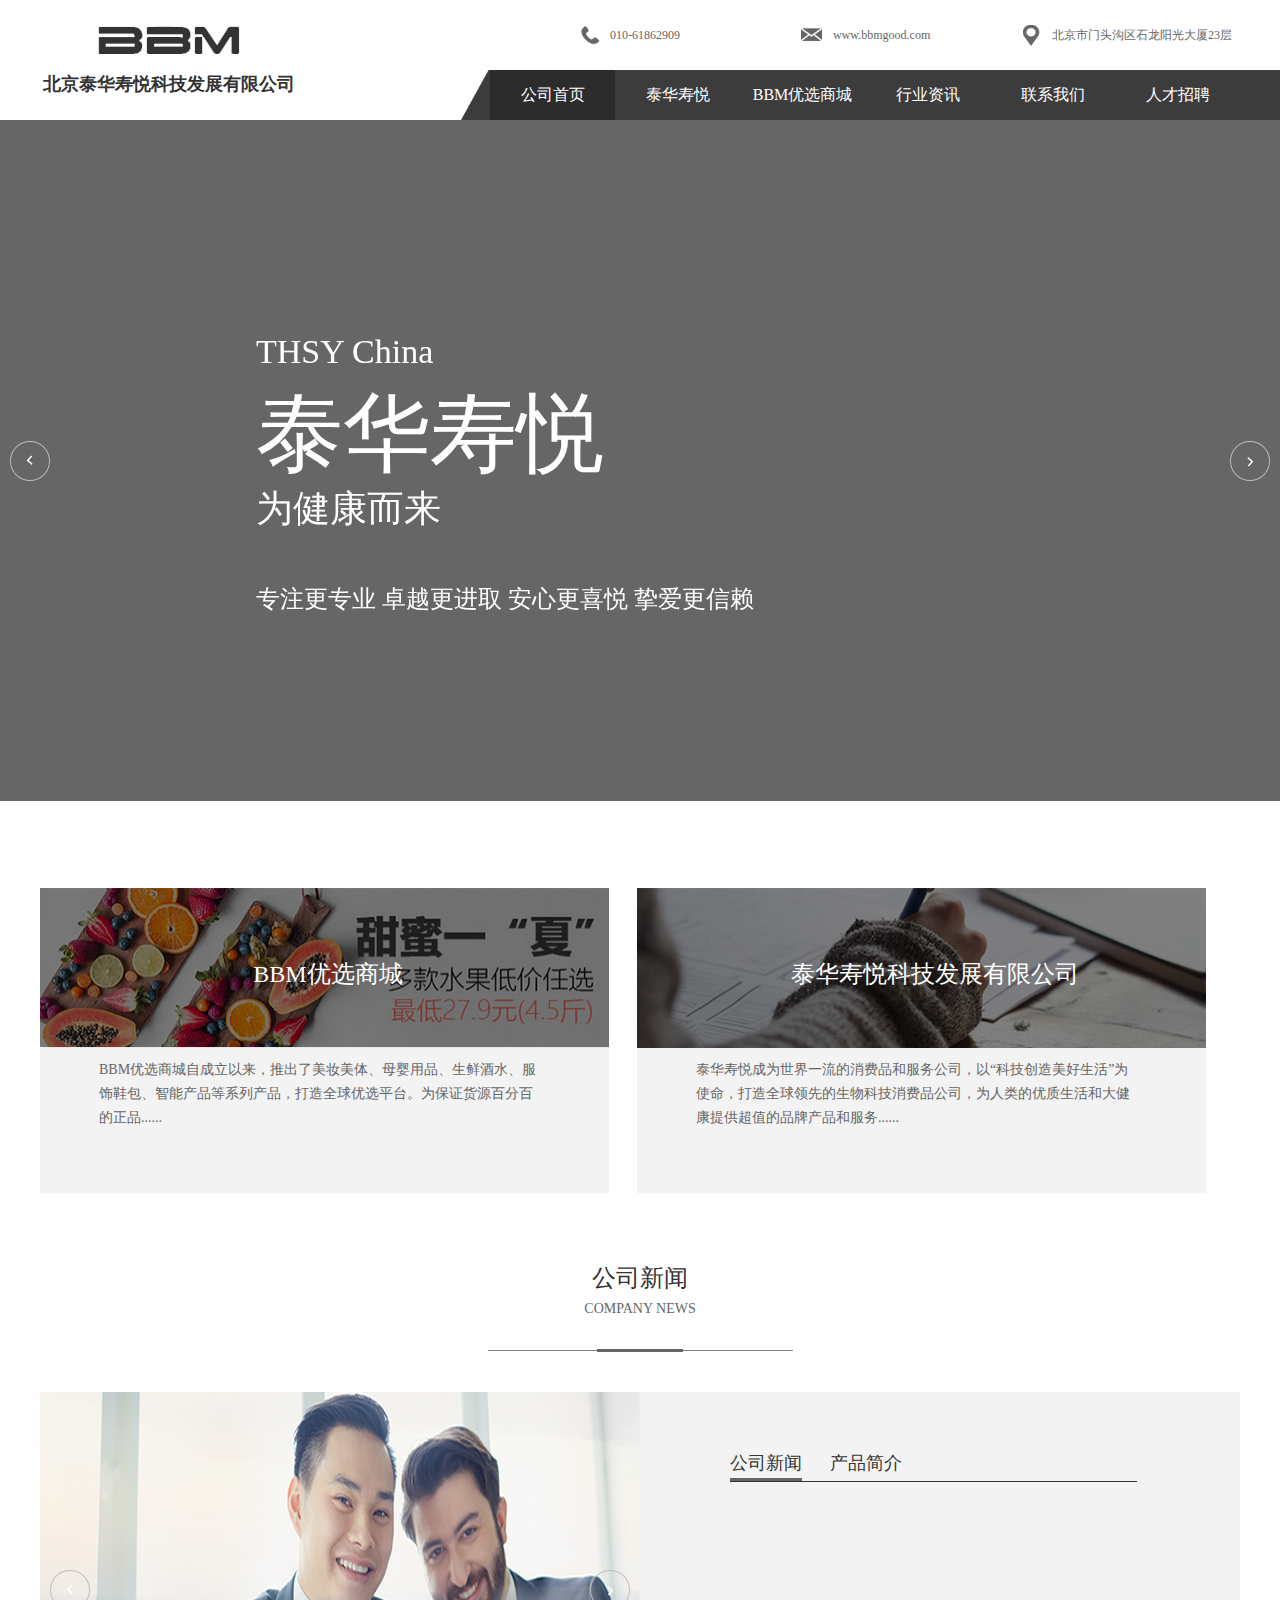
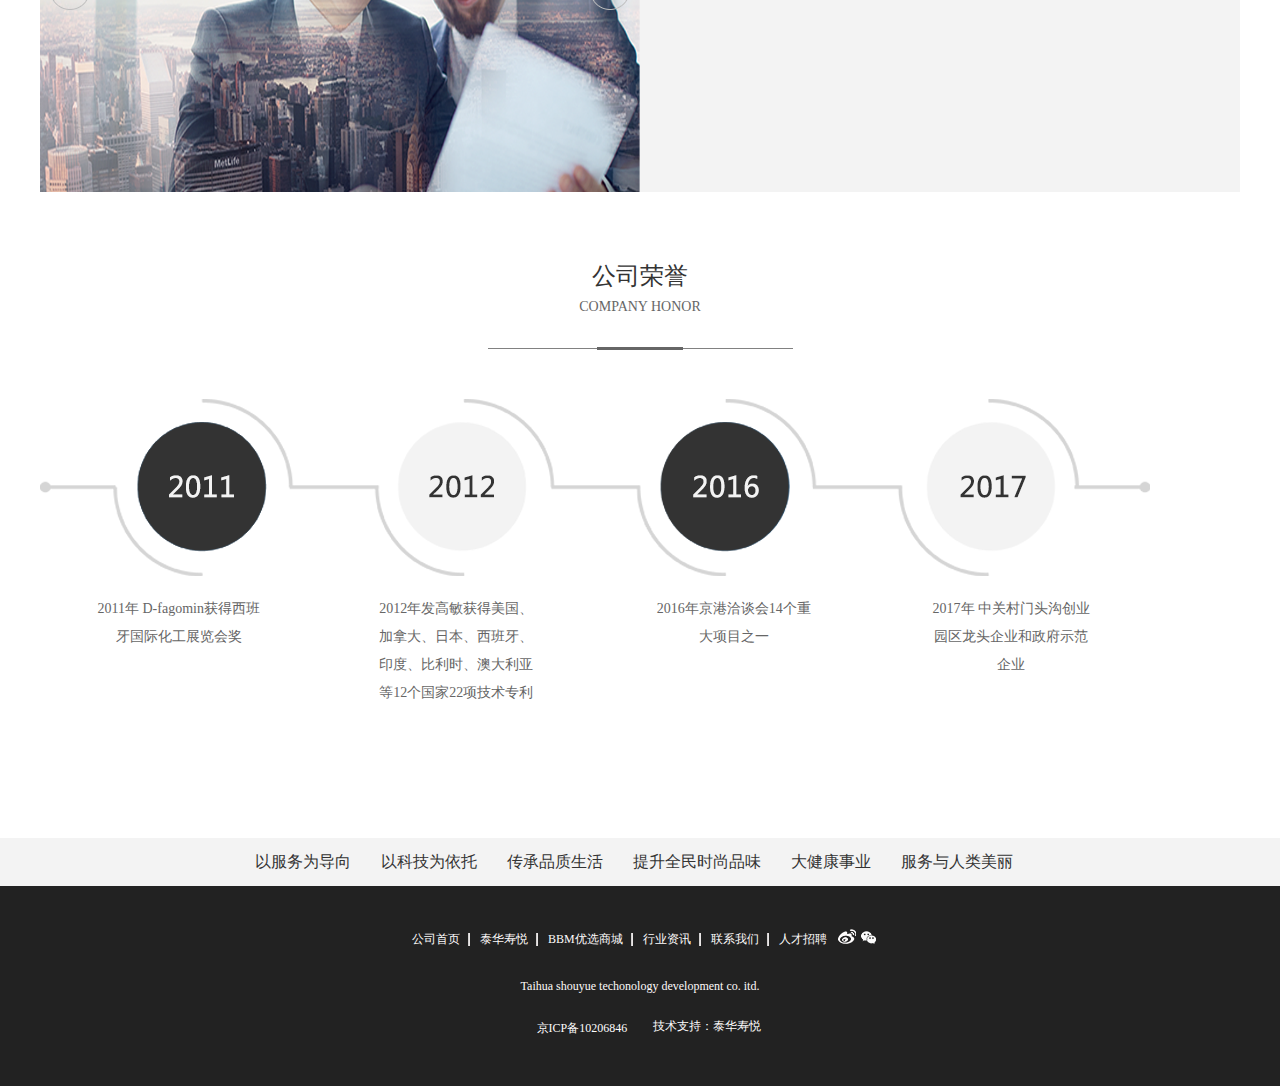
==== index.html @ 13f65699 "2018.5.31.1" ====
<!DOCTYPE html>
<html lang="en">
<head>
	<meta charset="UTF-8">
	<title>Document</title>
	<link rel="stylesheet" href="css/reset.css">
	<link rel="stylesheet" href="css/index.css">
	<link rel="stylesheet" href="css/swiper.min.css">
</head>
<body>
	<div id="box">
		<div class="box">
			<!-- nav -->
			<div class="nav_box">
				<div class="nav">
					<div class="nav_h">
						<img src="img/bbm.png" alt="BBM">
						<h1>北京泰华寿悦科技发展有限公司</h1>
					</div>
					<div class="nav_r">
						<div class="nav_r_t">
							<p class="nav_rt_p on">
								<img src="img/phone.png" alt="phone">010-61862909
							</p>
							<p class="nav_rt_p to">
								<img src="img/gmail.png" alt="phone">www.bbmgood.com
							</p>
							<p class="nav_rt_p ser">
								<img src="img/map.png" alt="phone">北京市门头沟区石龙阳光大厦23层
							</p>
						</div>
						<div class="nav_r_b">
							<ul>
								<li style="background-color: rgba(10,10,10,0.3);">公司首页</li>
								<li class="nav_bar_li">泰华寿悦
									<div class="bar_li_div">
										<p><a href="">泰华寿悦</a></p>
										<p><a href="">BBM优选商城</a></p>
									</div>
								</li>
								<li>BBM优选商城</li>
								<li>行业资讯</li>
								<li>联系我们</li>
								<li>人才招聘</li>
							</ul>
						</div>
					</div>
				</div>
			</div>
			<!-- banner -->
			<div class="banner">
				<div class="swiper-container">
					<!-- 轮播图 -->
				    <div class="swiper-wrapper">
				        <div class="swiper-slide">
							<img src="img/banner.png" alt="banner">
				        </div>
				        <div class="swiper-slide">
				        	<img src="img/banner.png" alt="banner">
				        </div>
				        <div class="swiper-slide">
				        	<img src="img/banner.png" alt="banner">
				        </div>
				    </div>
				    <!-- 如果需要导航按钮 -->
				    <div class="swiper-button-prev"></div>
				    <div class="swiper-button-next"></div>
				    <style>
						.swiper-button-next{
							background-image:url("img/123.png");
							width: 40px;
							height: 40px;
							background-size: 40px 40px;
						}
						.swiper-button-prev{
							background-image:url("img/1234.png");
							width: 40px;
							height: 40px;
							background-size: 40px 40px;
						}
				    </style>
				</div>
				<!-- 轮播图文字 -->
				<div class="ban_txt">
					<div class="ban_cen">
						<p class="ban_p1">THSY China</p>
						<p class="ban_p2">泰华寿悦</p>
						<p class="ban_p3">为健康而来</p>
						<p class="ban_p4">
							<span>专注更专业</span>
							<span>卓越更进取</span>
							<span>安心更喜悦</span>
							<span>挚爱更信赖</span>
						</p>
					</div>
				</div>
			</div>
			<!-- content -->
			<div class="content">
				<div class="cen_iv">
					<div class="cen_iv_left">
						<div class="cen_le_img">
							<img src="img/tent-left.png" alt="img">
							<p>BBM优选商城</p>
						</div>
						<div class="cen_le_txt">
							<div class="text">
								BBM优选商城自成立以来，推出了美妆美体、母婴用品、生鲜酒水、服饰鞋包、智能产品等系列产品，打造全球优选平台。为保证货源百分百的正品......
							</div>
						</div>
					</div>
					<div class="cen_iv_right">
						<div class="cen_le_img">
							<img src="img/tent-rig.png" alt="img">
							<p>泰华寿悦科技发展有限公司</p>
						</div>
						<div class="cen_le_txt">
							<div class="text">
								泰华寿悦成为世界一流的消费品和服务公司，以“科技创造美好生活”为使命，打造全球领先的生物科技消费品公司，为人类的优质生活和大健康提供超值的品牌产品和服务......
							</div>
						</div>
					</div>
				</div>
			</div>
			<!-- news -->
			<div class="news">
				<div class="news_t">
					<div class="news_tit">
						<p class="nTit_t">
							公司新闻
						</p>
						<p class="nTit_b">
							COMPANY NEWS
						</p>
						<span class="news_bor"></span>
					</div>
				</div>
				<div class="news_b">
					<div class="new_banner">
						<div class="swiper-container">
					<!-- 轮播图 -->
				    <div class="swiper-wrapper">
				        <div class="swiper-slide">
							<img src="img/news_ban.png" alt="banner">
				        </div>
				        <div class="swiper-slide">
				        	<img src="img/news_ban.png" alt="banner">
				        </div>
				        <div class="swiper-slide">
				        	<img src="img/news_ban.png" alt="banner">
				        </div>
				    </div>
				    <!-- 如果需要导航按钮 -->
				    <div class="swiper-button-prev"></div>
				    <div class="swiper-button-next"></div>
				    <style>
						.swiper-button-next{
							background-image:url("img/123.png");
							width: 40px;
							height: 40px;
							background-size: 40px 40px;
						}
						.swiper-button-prev{
							background-image:url("img/1234.png");
							width: 40px;
							height: 40px;
							background-size: 40px 40px;
						}
						.news_b .new_banner .swiper-container {
							height: 400px;
						}
						.news_b .swiper-wrapper .swiper-slide img {
							width: 100%;
							height: 100%;
						}
				    </style>
				</div>
					</div>
					<div class="news_list">
						<div class="news_txt">
							<div class="newTxt_t">	
								<li class="newT_li1">
									公司新闻
								</li>
								<li class="newT_li2">
									产品简介
								</li>
								<span class="newTxt_bor">
									
								</span>
							</div>
							<div class="newTxt_b" id="donate_carousel">	
								<ul class="donate_bar">
								   
							    </ul>
							    <ul class="donate_bar2">
								   
							    </ul>
							</div>
						</div>
					</div>
				</div>
			</div>
			<!-- Honor -->
			<div class="honor">
				<div class="news_t">
					<div class="news_tit">
						<p class="nTit_t">
							公司荣誉
						</p>
						<p class="nTit_b">
							COMPANY HONOR
						</p>
						<span class="news_bor"></span>
					</div>
					<div class="honor_b">
						<div class="honor_img">
							<img src="img/honor.png" alt="honor">
						</div>
						<div class="honor_txt">
							<p>
								2011年 D-fagomin获得西班牙国际化工展览会奖
							</p>
							<p>
								2012年发高敏获得美国、加拿大、日本、西班牙、印度、比利时、澳大利亚等12个国家22项技术专利
							</p>
							<p>
								2016年京港洽谈会14个重大项目之一
							</p>
							<p>
								2017年 中关村门头沟创业园区龙头企业和政府示范企业
							</p>
						</div>
					</div>
				</div>
			</div>
			<!-- bottom -->
			<div class="bottom">
				<div class="btn_t">
					<div class="btn_txt">
						<p>以服务为导向</p>
						<p>以科技为依托</p>
						<p>传承品质生活</p>
						<p>提升全民时尚品味</p>
						<p>大健康事业</p>
						<p>服务与人类美丽</p>
					</div>
				</div>
			</div>
			<!-- footer -->
			<div class="footer">
				<div class="foot">
					<div class="foot_t">
						<li><a href="javascript:;">公司首页</a></li>
						<li><a href="javascript:;">泰华寿悦</a></li>
						<li><a href="javascript:;">BBM优选商城</a></li>
						<li><a href="javascript:;">行业资讯</a></li>
						<li><a href="javascript:;">联系我们</a></li>
						<li class="foot_li"><a href="javascript:;">人才招聘</a></li>
						<span><a href="javascript:;"><img src="img/xinlang.png" alt=""></a></span>
						<span><a href="javascript:;"><img src="img/weixin.png" alt=""></a></span>
					</div>
					<div class="foot_c">
							Taihua shouyue techonology development co. itd.
					</div>
					<div class="foot_b">
						<p class="foot_b_p1">京ICP备10206846</p>
						<p class="foot_b_p2">技术支持：泰华寿悦</p>
					</div>
				</div>
			</div>
		</div>
	</div>
</body>
</html>
<script src="js/jquery.min.js"></script>
<script src="js/swiper.min.js"></script>
<script src="js/index.js"></script>
<script>        
  var mySwiper = new Swiper ('.swiper-container', {
    direction: 'horizontal',
    loop: true,   
    // 如果需要前进后退按钮
    navigation: {
      nextEl: '.swiper-button-next',
      prevEl: '.swiper-button-prev',
    }
  })        
  </script>
---- css/index.css ----
.box {
	background-color: #ffffff;
}

.nav_box {
	background: url("../img/nav.png") no-repeat right bottom;
	background-size: 64% 50px;
}

.nav {
	width: 1200px;
	height: 120px;
	margin: 0 auto;
}

.nav .nav_h {
	width: 257px;
	height: 100%;
	float: left;
	text-align: center;
}

.nav .nav_h img {
	margin-top: 26px;
	width: auto;
}

.nav .nav_h h1 {
	margin-top: 14px;
	color: #333333;
	font-size: 18px;
}

.nav .nav_r .nav_r_t {
	width: 660px;
	height: 70px;
	float: right;
}

.nav .nav_r .nav_r_t .nav_rt_p {
	
	height: 100%;
	font-size: 12px;
	color: #666;
	float: left;
	line-height: 70px;
	display:flex;
    align-items: center;//子元素垂直居中
    justify-content: center;//子元素水平居中
}

.nav .nav_r .nav_r_t .nav_rt_p img{
	margin-right: 10px;
}

.nav .nav_r .nav_r_t .on {
	width: 120px;
}

.nav .nav_r .nav_r_t .to {
	width: 150px;
	margin-left: 100px;
}

.nav .nav_r .nav_r_t .ser {
	width: 218px;
	margin-left: 70px;
}

.nav .nav_r .nav_r_b {
	width: 750px;
	height: 50px;
	float: right;
}

.nav .nav_r .nav_r_b ul {
	width: 100%;
	height: 100%;
	display: flex;
}

.nav .nav_r .nav_r_b ul li {
	float: left;
	height: 100%;
	flex: 1;
	line-height: 50px;
	text-align: center;
	color: #ffffff;
}

.nav .nav_r .nav_r_b ul .nav_bar_li {
	position: relative;
}

.nav .nav_r .nav_r_b ul .nav_bar_li .bar_li_div {
	position: absolute;
	z-index: 102;
	background-color: #3c3c3c;
	width: 125px;
	display: none;
}

.nav .nav_r .nav_r_b ul .nav_bar_li .bar_li_div p {
	border-top: 1px solid #000000;
}

.nav .nav_r .nav_r_b ul .nav_bar_li .bar_li_div p a {
	color: #FFFFFF;
}

.nav .nav_r .nav_r_b ul .nav_bar_li .bar_li_div p:hover {
	background-color: rgba(10,10,10,0.3);
}

.nav .nav_r .nav_r_b ul li:hover {
	background-color: rgba(10,10,10,0.3); 
	cursor:pointer;
}

.banner {
	width: 100%;
	height: 680px;
	position: relative;
}

.banner .ban_txt {
	width: 1200px;
	height: 100%;
	position: absolute;
	top: 0;
	left: 50%;
	margin-left: -30%;
	z-index: 100;
}

.banner .ban_txt .ban_cen {
	width: 580px;
	height: 380px;
	margin-top: 200px;
}

.banner .ban_txt .ban_cen .ban_p1 {
	height: 63px;
	line-height: 63px;
	margin-top: 5px;
	font-size: 34px;
	color: #ffffff;
}

.banner .ban_txt .ban_cen .ban_p2 {
	height: 102px;
	line-height: 102px;
	font-size: 87px;
	color: #ffffff;
}

.banner .ban_txt .ban_cen .ban_p3 {
	height: 47px;
	line-height: 47px;
	font-size: 37px;
	color: #ffffff;
}

.banner .ban_txt .ban_cen .ban_p4 {
	height: 134px;
	line-height: 134px;
	font-size: 24px;
	color: #ffffff;
}

.content {
	width: 1200px;
	height: 440px;
	margin: 0 auto;
	overflow: hidden;
}

.content .cen_iv {
	width: 1200px;
	height: 305px;
	margin-top: 88px;
}

.content .cen_iv .cen_iv_left {
	width: 569px;
	height: 100%;
	float: left;
}

.content .cen_iv .cen_iv_left .cen_le_img {
	position: relative;
	height: 160px;
}

.content .cen_iv .cen_iv_left .cen_le_img img {
	height: 100%;
	width: 100%;
}

.content .cen_iv .cen_iv_left .cen_le_img p {
	width: 174px;
	height: 36px;
	position: absolute;
	top: 68px;
	left: 201px;
	line-height: 36px;
	text-align: center;
	color: #ffffff;
	font-size: 24px;
}

.content .cen_iv .cen_iv_left .cen_le_txt {
	height: 145px;
	width: 100%;
	background-color: #f3f3f3;
	overflow: hidden; 
}

.content .cen_iv .cen_iv_left .cen_le_txt .text {
	width: 441px;
	height: 72px;
	margin-top: 0 auto;
	margin-top: 10px;
	margin-left: 59px;
	line-height: 24px;
	font-size: 14px;
	color: #666666;
}

.content .cen_iv .cen_iv_left .cen_le_txt .text:hover {
	cursor:pointer;
	text-decoration: underline;
}

.content .cen_iv .cen_iv_right {
	width: 569px;
	height: 100%;
	float: left;
	margin-left: 28px;
}

.content .cen_iv .cen_iv_right .cen_le_img {
	position: relative;
	height: 160px;
}

.content .cen_iv .cen_iv_right .cen_le_img img {
	height: 100%;
	width: 100%;
}

.content .cen_iv .cen_iv_right .cen_le_img p {
	width: 310px;
	height: 36px;
	position: absolute;
	top: 68px;
	left: 143px;
	line-height: 36px;
	text-align: center;
	color: #ffffff;
	font-size: 24px;
}

.content .cen_iv .cen_iv_right .cen_le_txt {
	height: 145px;
	width: 100%;
	background-color: #f3f3f3;
	overflow: hidden; 
}

.content .cen_iv .cen_iv_right .cen_le_txt .text {
	width: 441px;
	height: 72px;
	margin-top: 0 auto;
	margin-top: 10px;
	margin-left: 59px;
	line-height: 24px;
	font-size: 14px;
	color: #666666;
}

.content .cen_iv .cen_iv_right .cen_le_txt .text:hover {
	cursor:pointer; 
	text-decoration: underline;
}

.news {
	height: 532px;
	width: 100%;
	margin-bottom: 66px;
}

.news .news_t {
	height: 132px;
	width: 1200px;
	margin: 0 auto; 
}

.news .news_b {
	height: 400px;
	margin: 0 auto;
	width: 1200px;; 
}

.news .news_t .news_tit {
	width: 305px;
	height: 90px;
	margin: 0 auto;
	border-bottom: 1px solid #818181;
	position: relative;
}

.news .news_t .news_tit .nTit_t {
	width: 100%;
	height: 36px;
	line-height: 36px;
	text-align: center;
	color: #333333;
	font-size: 24px;
	margin-top: 20px;
}

.news .news_t .news_tit .nTit_b {
	width: 100%；
	height: 25px;
	line-height: 25px;
	text-align: center;
	color: #666666;
	font-size: 14px;
}

.news .news_t .news_tit .news_bor {
	width: 86px;
	height: 3px;
	background: #666666;
	position: absolute;
	bottom: -2px;
	left: 50%;
	margin-left: -43px;
}

.news .news_b .new_banner {
	width: 50%;
	height: 400px;
	float: left;
}

.news .news_b .news_list {
	width: 50%;
	height: 400px;
	float: right;
	background-color: #f3f3f3;
}

.news .news_b .news_list .news_txt {
	height: 290px;
	width: 407px;
	margin-left: 90px;
	margin-top: 53px;
	float: left;
}

.news .news_b .news_list .news_txt .newTxt_t {
	height: 36px;
	font-size: 18px;
	color: #333333;
	line-height: 36px;
	text-align: left;
	border-bottom: 1px solid #333333;
	position: relative;
}

.news .news_b .news_list .news_txt .newTxt_t li {
	list-style: none;
	float: left;
	width: 72px;
	height: 36px;
	margin-right: 28px;
	cursor:pointer;
}

.news .news_b .news_list .news_txt .newTxt_t .newTxt_bor {
	width: 72px;
	height: 3px;
	background-color: #666666;
	position: absolute;
	bottom: 0;
	left: 0;
}

.news .news_b .news_list .news_txt .newTxt_b {
	width: 407px;
	height: 246px;
	overflow: hidden;
}

.news .news_b .news_list .news_txt .newTxt_b ul {
	line-height: 35px;
}

.news .news_b .news_list .news_txt .newTxt_b .donate_bar {
	display: block;
}

.news .news_b .news_list .news_txt .newTxt_b .donate_bar2 {
	display: none;
}

.news .news_b .news_list .news_txt .newTxt_b ul li a{
	font-size: 14px;
	color: #666;
}

.honor {
	height: 580px;
	width: 1200px;
	margin: 0 auto;
}

.honor .news_t {
	height: 132px;
	width: 1200px;
	margin: 0 auto; 
}

.honor .honor_b {
	height: 448px;
}

.honor .news_t .news_tit {
	width: 305px;
	height: 90px;
	margin: 0 auto;
	border-bottom: 1px solid #818181;
	position: relative;
}

.honor .news_t .news_tit .nTit_t {
	width: 100%;
	height: 36px;
	line-height: 36px;
	text-align: center;
	color: #333333;
	font-size: 24px;
	margin-top: 20px;
}

.honor .news_t .news_tit .nTit_b {
	width: 100%；
	height: 25px;
	line-height: 25px;
	text-align: center;
	color: #666666;
	font-size: 14px;
}

.honor .news_t .news_tit .news_bor {
	width: 86px;
	height: 3px;
	background: #666666;
	position: absolute;
	bottom: -2px;
	left: 50%;
	margin-left: -43px;
}

.honor .honor_b .honor_img {
	width: 1200px;
	height: 178px;
	margin-top: 50px;
}

.honor .honor_b .honor_txt {
	height: 270px;
	width: 1110px;
	display: flex;
}

.honor .honor_b .honor_txt p {
	flex: 1;
	height: 270px;
	font-size: 14px;
	color: #666666;
	text-align: center;
	line-height: 28px;
	margin-top: 18px;
	padding: 0 55px;
}

.bottom {
	height: 48px;
	background-color: #f3f3f3;
}

.bottom .btn_t {
	height: 48px;
	width: 1200px;
	margin: 0 auto;
}

.bottom .btn_t .btn_txt {
	width: 800px;
	height: 48px;
	margin: 0 auto;
	line-height: 48px;
}

.bottom .btn_t .btn_txt p {
	height: 48px;
	font-size: 16px;
	color: #333333;
	float: left;
	margin: 0 15px;
}

.footer {
	height: 200px;
	background-color: #222222;
}

.footer .foot {
	overflow: hidden;
}

.footer .foot_t {
	width: 476px;
	height: 30px;
	margin: 0 auto;
	margin-top: 38px;
}

.footer .foot_t li {
	float: left;
	list-style: none;
	padding: 0 10px;
	background: url("../img/bor.png") no-repeat right center;
}

.footer .foot_t li a {
	font-size: 12px;
	color: #fefbfb;
	line-height: 30px;
}

.footer .foot_t .foot_li {
	background: none;
}

.footer .foot_t span {
	margin-top: 5px;
	margin-left: 1px;
	display: inline-block;
}

.footer .foot_c {
	height: 64px;
	line-height: 64px;
	text-align: center;
	font-size: 12px;
	color: #fefafa;
}

.footer .foot_b {
	height: 21px;
}

.footer .foot_b .foot_b_p1 {
	float: left;
	height: 21px;
	width: 49%;
	text-align: right;
	line-height: 21px;
	color: #fefdfd;
	font-size: 12px;
}

.footer .foot_b .foot_b_p2 {
	float: right;
	height: 21px;
	width: 49%;
	text-align: left;
	color: #fefdfd;
	font-size: 12px;
}
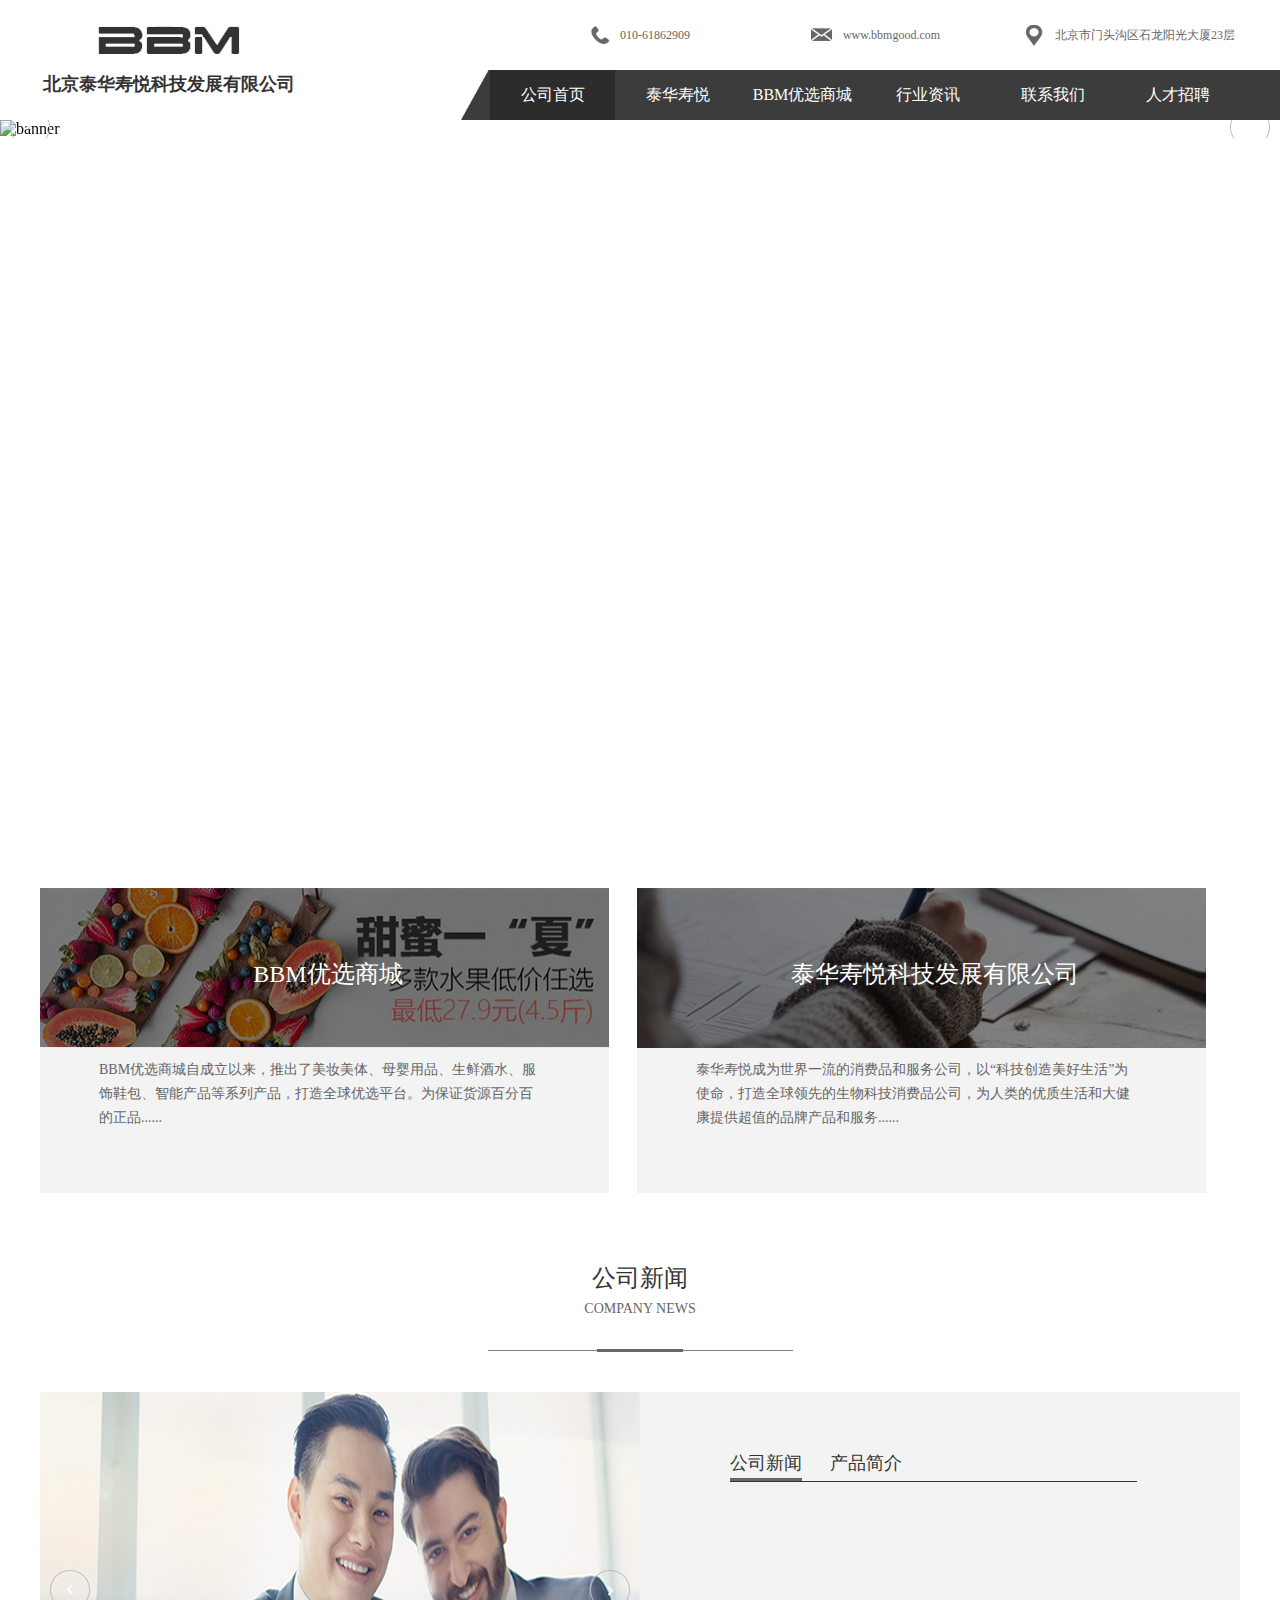
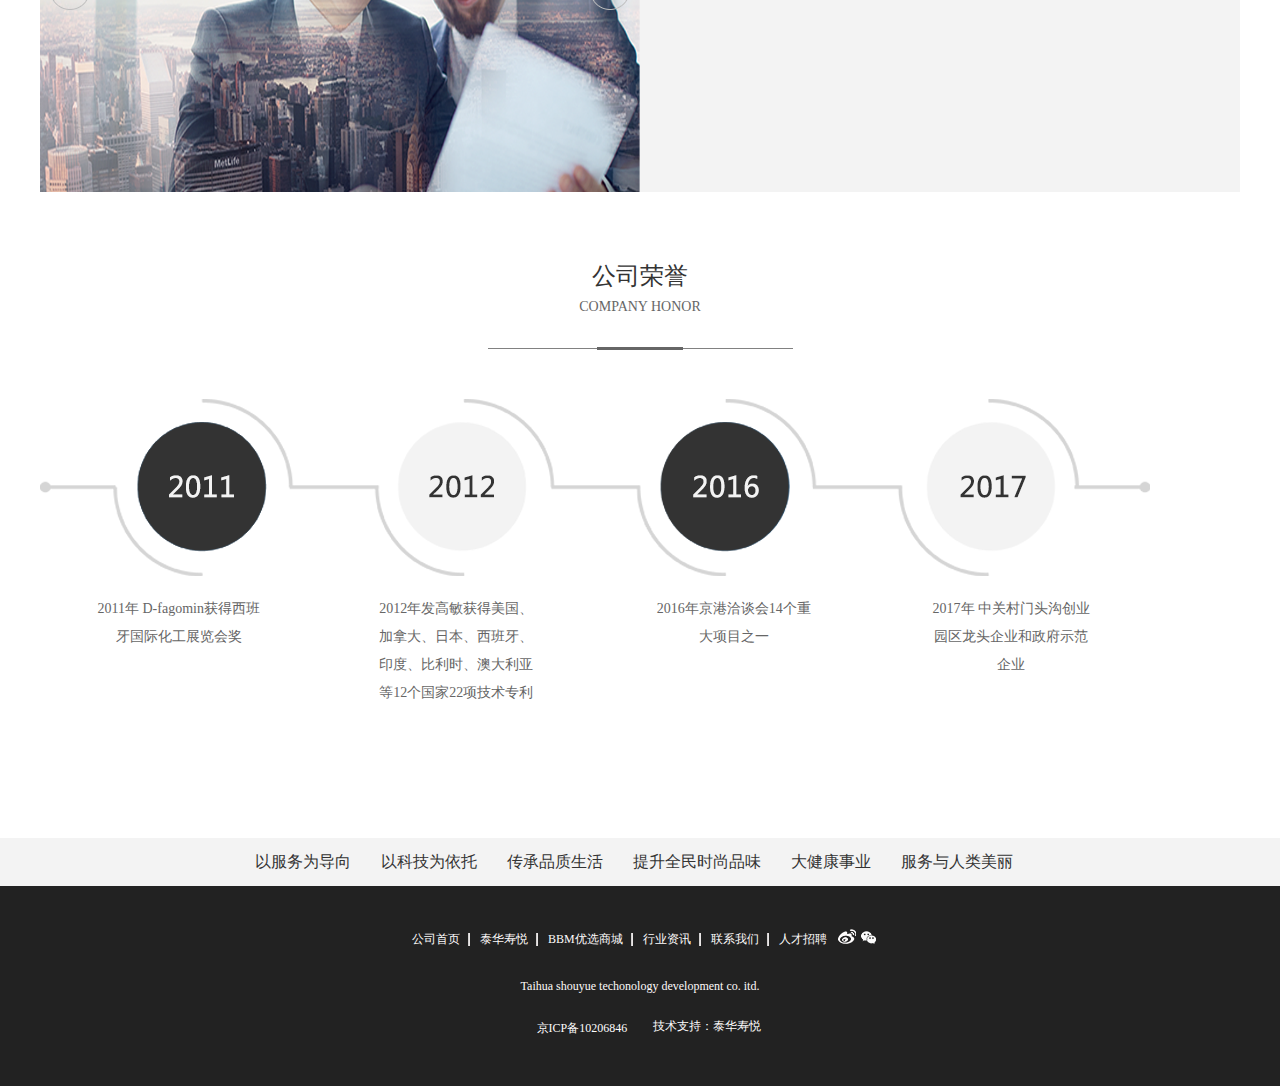
==== commit 9450b986: "asda" ====
--- a/index.html
+++ b/index.html
@@ -2,10 +2,11 @@
 <html lang="en">
 <head>
 	<meta charset="UTF-8">
-	<title>Document</title>
-	<link rel="stylesheet" href="css/reset.css">
-	<link rel="stylesheet" href="css/index.css">
-	<link rel="stylesheet" href="css/swiper.min.css">
+	<title>首页</title>
+	<link rel="stylesheet" href="./css/reset.css">
+	<link rel="stylesheet" href="./css/inier.css">
+	<link rel="stylesheet" href="./css/index.css">
+	<link rel="stylesheet" href="./css/swiper.min.css">
 </head>
 <body>
 	<div id="box">
@@ -31,17 +32,12 @@
 						</div>
 						<div class="nav_r_b">
 							<ul>
-								<li style="background-color: rgba(10,10,10,0.3);">公司首页</li>
-								<li class="nav_bar_li">泰华寿悦
-									<div class="bar_li_div">
-										<p><a href="">泰华寿悦</a></p>
-										<p><a href="">BBM优选商城</a></p>
-									</div>
-								</li>
-								<li>BBM优选商城</li>
-								<li>行业资讯</li>
-								<li>联系我们</li>
-								<li>人才招聘</li>
+								<li style="background-color: rgba(10,10,10,0.3);"><a href="html/information.html">公司首页</a></li>
+								<li class="nav_bar_li"><a href="html/details.html">泰华寿悦</a></li>
+								<li><a href="html/BBM.html">BBM优选商城</a></li>
+								<li><a href="html/information.html">行业资讯</a></li>
+								<li><a href="html/address.html">联系我们</a></li>
+								<li><a href="html/recruit.html">人才招聘</a></li>
 							</ul>
 						</div>
 					</div>
@@ -53,13 +49,13 @@
 					<!-- 轮播图 -->
 				    <div class="swiper-wrapper">
 				        <div class="swiper-slide">
-							<img src="img/banner.png" alt="banner">
-				        </div>
-				        <div class="swiper-slide">
-				        	<img src="img/banner.png" alt="banner">
-				        </div>
-				        <div class="swiper-slide">
-				        	<img src="img/banner.png" alt="banner">
+							<img src="https://bbm-cdn.oss-cn-beijing.aliyuncs.com/advertise/enterbbm/sy_banner_1.jpg" alt="banner">
+				        </div>
+				        <div class="swiper-slide">
+				        	<img src="https://bbm-cdn.oss-cn-beijing.aliyuncs.com/advertise/enterbbm/sy_banner_2.jpg" alt="banner">
+				        </div>
+				        <div class="swiper-slide">
+				        	<img src="https://bbm-cdn.oss-cn-beijing.aliyuncs.com/advertise/enterbbm/sy_banner_3.jpg" alt="banner">
 				        </div>
 				    </div>
 				    <!-- 如果需要导航按钮 -->
@@ -194,7 +190,7 @@
 								   
 							    </ul>
 							    <ul class="donate_bar2">
-								   
+								  
 							    </ul>
 							</div>
 						</div>
@@ -279,7 +275,8 @@
 <script>        
   var mySwiper = new Swiper ('.swiper-container', {
     direction: 'horizontal',
-    loop: true,   
+    loop: true,  
+    autoplay:true,
     // 如果需要前进后退按钮
     navigation: {
       nextEl: '.swiper-button-next',
--- a/css/inier.css
+++ b/css/inier.css
@@ -0,0 +1,196 @@
+#box {
+	overflow: hidden;
+}
+.box {
+	background-color: #ffffff;
+	
+}
+
+.nav_box {
+	background: url("../img/nav.png") no-repeat right bottom;
+	background-size: 64% 50px;
+}
+
+.nav {
+	width: 1200px;
+	height: 120px;
+	margin: 0 auto;
+}
+
+.nav .nav_h {
+	width: 257px;
+	height: 100%;
+	float: left;
+	text-align: center;
+}
+
+.nav .nav_h img {
+	margin-top: 26px;
+	width: auto;
+}
+
+.nav .nav_h h1 {
+	margin-top: 14px;
+	color: #333333;
+	font-size: 18px;
+}
+
+.nav .nav_r .nav_r_t {
+	width: 660px;
+	height: 70px;
+	float: right;
+}
+
+.nav .nav_r .nav_r_t .nav_rt_p {
+	
+	height: 100%;
+	font-size: 12px;
+	color: #666;
+	float: left;
+	line-height: 70px;
+	display:flex;
+    align-items: center;
+    justify-content: center;
+}
+
+.nav .nav_r .nav_r_t .nav_rt_p img{
+	margin-right: 10px;
+}
+
+.nav .nav_r .nav_r_t .on {
+	width: 120px;
+}
+
+.nav .nav_r .nav_r_t .to {
+	width: 150px;
+	margin-left: 100px;
+}
+
+.nav .nav_r .nav_r_t .ser {
+	width: 218px;
+	margin-left: 70px;
+}
+
+.nav .nav_r .nav_r_b {
+	width: 750px;
+	height: 50px;
+	float: right;
+}
+
+.nav .nav_r .nav_r_b ul {
+	width: 100%;
+	height: 100%;
+	display: flex;
+}
+
+.nav .nav_r .nav_r_b ul li {
+	float: left;
+	height: 100%;
+	flex: 1;
+	line-height: 50px;
+	text-align: center;
+	color: #ffffff;
+}
+
+.nav .nav_r .nav_r_b ul li a {
+	color: #ffffff;
+}
+
+.nav .nav_r .nav_r_b ul .nav_bar_li {
+	position: relative;
+}
+
+.nav .nav_r .nav_r_b ul .nav_bar_li .bar_li_div {
+	position: absolute;
+	z-index: 102;
+	background-color: #3c3c3c;
+	width: 125px;
+	display: none;
+}
+
+.nav .nav_r .nav_r_b ul .nav_bar_li .bar_li_div p {
+	border-top: 1px solid #000000;
+}
+
+.nav .nav_r .nav_r_b ul .nav_bar_li .bar_li_div p a {
+	color: #FFFFFF;
+}
+
+.nav .nav_r .nav_r_b ul .nav_bar_li .bar_li_div p:hover {
+	background-color: rgba(10,10,10,0.3);
+}
+
+.nav .nav_r .nav_r_b ul li:hover {
+	background-color: rgba(10,10,10,0.3); 
+	cursor:pointer;
+}
+
+.footer {
+	height: 200px;
+	background-color: #222222;
+}
+
+.footer .foot {
+	overflow: hidden;
+}
+
+.footer .foot_t {
+	width: 476px;
+	height: 30px;
+	margin: 0 auto;
+	margin-top: 38px;
+}
+
+.footer .foot_t li {
+	float: left;
+	list-style: none;
+	padding: 0 10px;
+	background: url("../img/bor.png") no-repeat right center;
+}
+
+.footer .foot_t li a {
+	font-size: 12px;
+	color: #fefbfb;
+	line-height: 30px;
+}
+
+.footer .foot_t .foot_li {
+	background: none;
+}
+
+.footer .foot_t span {
+	margin-top: 5px;
+	margin-left: 1px;
+	display: inline-block;
+}
+
+.footer .foot_c {
+	height: 64px;
+	line-height: 64px;
+	text-align: center;
+	font-size: 12px;
+	color: #fefafa;
+}
+
+.footer .foot_b {
+	height: 21px;
+}
+
+.footer .foot_b .foot_b_p1 {
+	float: left;
+	height: 21px;
+	width: 49%;
+	text-align: right;
+	line-height: 21px;
+	color: #fefdfd;
+	font-size: 12px;
+}
+
+.footer .foot_b .foot_b_p2 {
+	float: right;
+	height: 21px;
+	width: 49%;
+	text-align: left;
+	color: #fefdfd;
+	font-size: 12px;
+}
--- a/css/index.css
+++ b/css/index.css
@@ -1,121 +1,4 @@
-.box {
-	background-color: #ffffff;
-}
-
-.nav_box {
-	background: url("../img/nav.png") no-repeat right bottom;
-	background-size: 64% 50px;
-}
-
-.nav {
-	width: 1200px;
-	height: 120px;
-	margin: 0 auto;
-}
-
-.nav .nav_h {
-	width: 257px;
-	height: 100%;
-	float: left;
-	text-align: center;
-}
-
-.nav .nav_h img {
-	margin-top: 26px;
-	width: auto;
-}
-
-.nav .nav_h h1 {
-	margin-top: 14px;
-	color: #333333;
-	font-size: 18px;
-}
-
-.nav .nav_r .nav_r_t {
-	width: 660px;
-	height: 70px;
-	float: right;
-}
-
-.nav .nav_r .nav_r_t .nav_rt_p {
-	
-	height: 100%;
-	font-size: 12px;
-	color: #666;
-	float: left;
-	line-height: 70px;
-	display:flex;
-    align-items: center;//子元素垂直居中
-    justify-content: center;//子元素水平居中
-}
-
-.nav .nav_r .nav_r_t .nav_rt_p img{
-	margin-right: 10px;
-}
-
-.nav .nav_r .nav_r_t .on {
-	width: 120px;
-}
-
-.nav .nav_r .nav_r_t .to {
-	width: 150px;
-	margin-left: 100px;
-}
-
-.nav .nav_r .nav_r_t .ser {
-	width: 218px;
-	margin-left: 70px;
-}
-
-.nav .nav_r .nav_r_b {
-	width: 750px;
-	height: 50px;
-	float: right;
-}
-
-.nav .nav_r .nav_r_b ul {
-	width: 100%;
-	height: 100%;
-	display: flex;
-}
-
-.nav .nav_r .nav_r_b ul li {
-	float: left;
-	height: 100%;
-	flex: 1;
-	line-height: 50px;
-	text-align: center;
-	color: #ffffff;
-}
-
-.nav .nav_r .nav_r_b ul .nav_bar_li {
-	position: relative;
-}
-
-.nav .nav_r .nav_r_b ul .nav_bar_li .bar_li_div {
-	position: absolute;
-	z-index: 102;
-	background-color: #3c3c3c;
-	width: 125px;
-	display: none;
-}
-
-.nav .nav_r .nav_r_b ul .nav_bar_li .bar_li_div p {
-	border-top: 1px solid #000000;
-}
-
-.nav .nav_r .nav_r_b ul .nav_bar_li .bar_li_div p a {
-	color: #FFFFFF;
-}
-
-.nav .nav_r .nav_r_b ul .nav_bar_li .bar_li_div p:hover {
-	background-color: rgba(10,10,10,0.3);
-}
-
-.nav .nav_r .nav_r_b ul li:hover {
-	background-color: rgba(10,10,10,0.3); 
-	cursor:pointer;
-}
+
 
 .banner {
 	width: 100%;
@@ -321,7 +204,7 @@
 }
 
 .news .news_t .news_tit .nTit_b {
-	width: 100%；
+	width: 100%;
 	height: 25px;
 	line-height: 25px;
 	text-align: center;
@@ -446,7 +329,7 @@
 }
 
 .honor .news_t .news_tit .nTit_b {
-	width: 100%；
+	width: 100%;
 	height: 25px;
 	line-height: 25px;
 	text-align: center;
